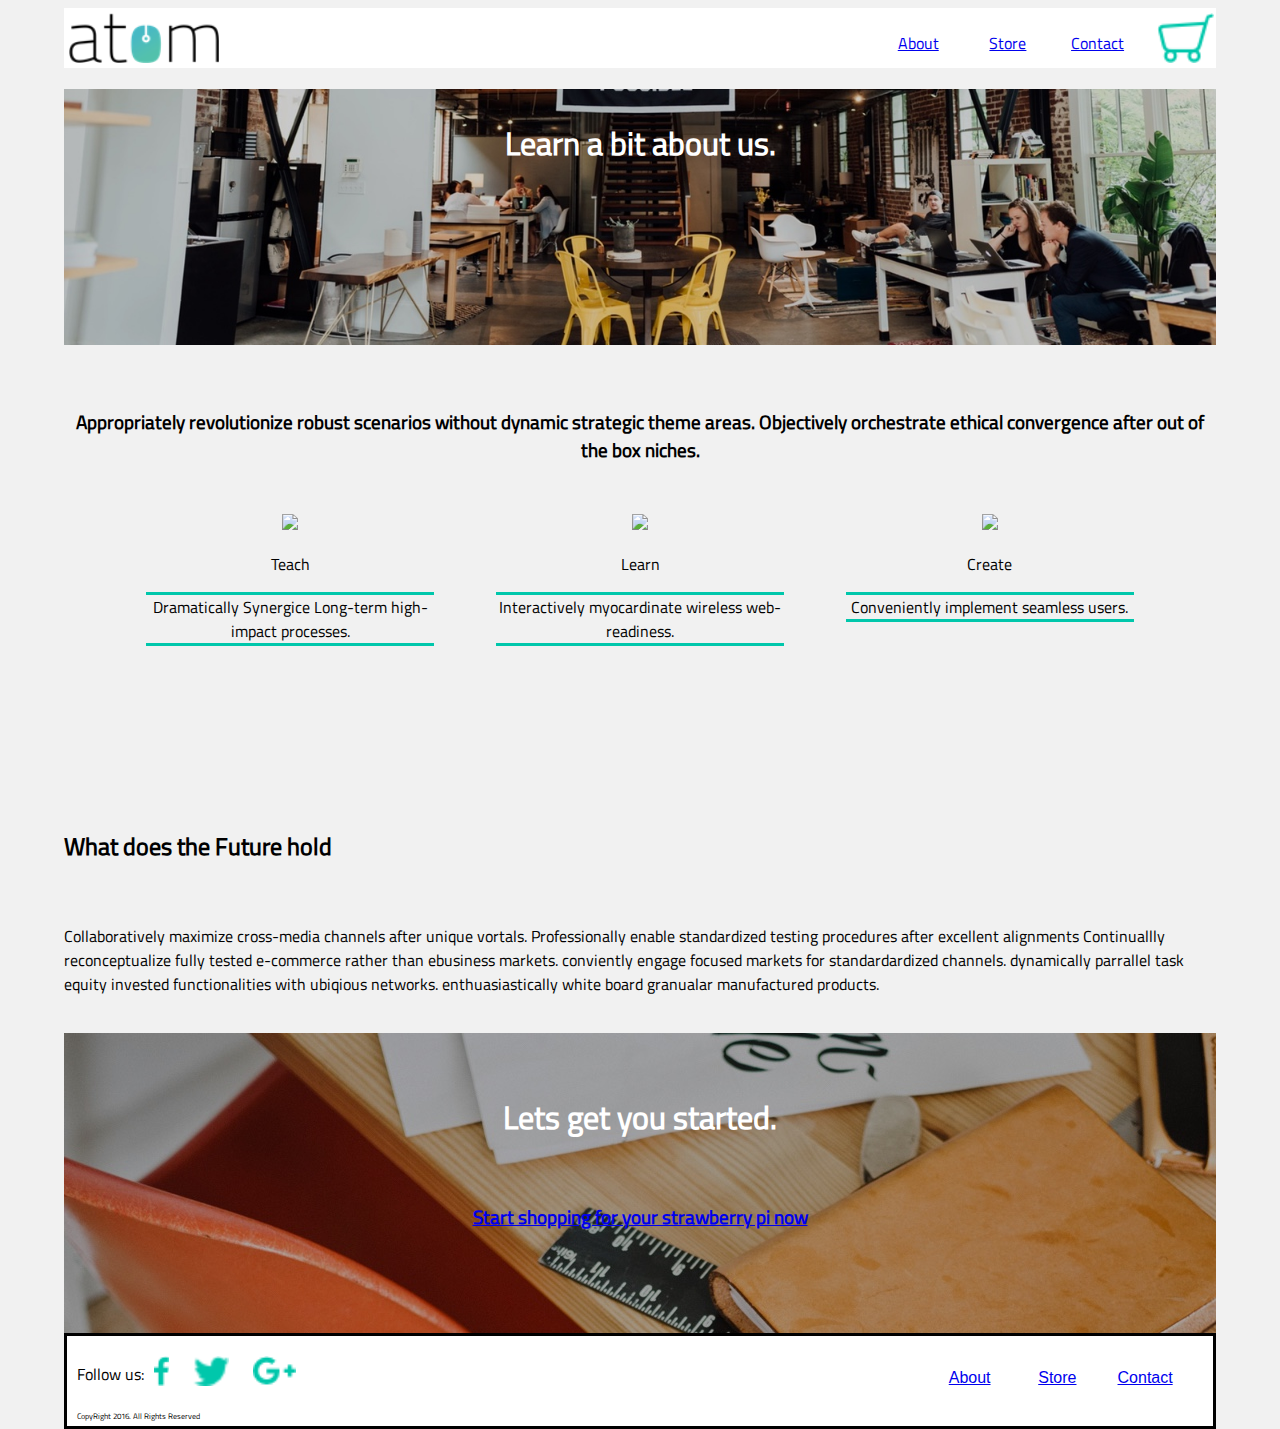
==== about.html @ 4be04e2e "init" ====
<!DOCTYPE html>
<meta charset="UTF-8">
<!--Created for Assignment 3 Chad A. Woitas -->
<html>
<head>
<title>Strawberry Pi</title>
  <link rel=stylesheet type="text/css" href="./styles/styles-main.css">
  <link rel=stylesheet type="text/css" href="./styles/styles-about.css">
  <script src="./scripts/script-main.js"> </script>
</head>

<body onload="setup()">
<div class="pageWrap">
 <div class="menubar">
	<a href="./index.html"><img id="logo" src="./images/atom-logo.png"></a>
	<div class="menuright">
	  <ul>
		<li id="menuopt"><a href='./about.html'>About</a></li>
		<li id="menuopt"><a href='./store.html'>Store</a></li>
		<li id="menuopt"><a href='./contact.html'>Contact</a></li>
	  </ul>
	  <img id="cart" src="./images/Icons/icon_cart.png">
	</div>
 </div>
 
<!-- BEGIN Banner -->
 <div class="banner">
	<h1> Learn a bit about us. </h1>
 </div>
 	
 <!-- TODO: convert to html   --->
 <div class="gallery" id="about">
	<h3 id="tagline" >Appropriately revolutionize robust scenarios without dynamic strategic theme areas. Objectively orchestrate ethical convergence after out of the box niches.</h3>
	<div id="teachlearncreate">
		<div class="infobox" id="teach">
			<img src="./images/icons/icon_teach.png">
			<p> Teach </p>
			<p id="tlc">
				Dramatically Synergice Long-term high-impact processes.
			</p>
		</div>
		<div class="infobox"  id="Learn">
			<img src="./images/icons/icon_learn.png">
			<p> Learn </p>
			<p id="tlc">
				Interactively myocardinate wireless web-readiness.
			</p>
		</div>
		<div class="infobox" id="create">
			<img src="./images/icons/icon_create.png">
			<p> Create </p>
			<p id="tlc">
				Conveniently implement seamless users.
			</p>
		</div>
	</div>
</div>
	<h2> What does the Future hold </h2>
	</br>
	<p>Collaboratively maximize cross-media channels after unique vortals. Professionally enable standardized testing procedures after excellent alignments 
	Continuallly reconceptualize fully tested e-commerce rather than ebusiness markets. conviently engage focused markets for standardardized channels.
	dynamically parrallel task equity invested functionalities with ubiqious networks. enthuasiastically white board granualar manufactured products.</P>
 
 
 
 <div class="clearboth"></div> 
 
 
 <div class="bottombanner">
	<h1> Lets get you started.</h1>
	<h3><a href="shop.html"> Start shopping for your strawberry pi now </a></h3>
 </div>
 
 <!-- BEGIN FOOTER HERE --->
 <div class="footer">
	<p id="follow"> Follow us: </p>
	<a href="#sociallink"><img id="facebook" class="socButton" src="./images/Icons/icon_facebook.png"></a>
	<a href="#sociallink"><img id="twitter" class="socButton" src="./images/Icons/icon_twitter.png"></a>
	<a href="#sociallink"><img id="googlep" class="socButton" src="./images/Icons/icon_google.png"></a>
	<div class="footerright">
	  <ul>
		<li id="menuopt"><a href='./about.html'>About</a></li>
		<li id="menuopt"><a href='./store.html'>Store</a></li>
		<li id="menuopt"><a href='./contact.html'>Contact</a></li>
	  </ul>
	  </div>
	</br>
	<p id="copyright">CopyRight 2016. All Rights Reserved</p>
 </div>
 </div> <!--Pagewrap-->
</body>
</html>
---- styles/styles-main.css ----
/*Chad Woitas original*/
@font-face {
    font-family: Titillium;
    src: url("../fonts/TitilliumWeb-Regular.ttf");
}

body{
	background: #F1F1F1;
	font-family:Titillium; 
}
.pageWrap{
	width: 90%;
	position: absolute;
	left: 5%;
	background: #F1F1F1;
}

/*universal styles*/

button{
	background-color: #00C7AB;
	height: 30px;
	color:white;
	border-radius:5px;
	border: none;
	padding-left: 10px;
	padding-right: 10px;
}


/* BEGIN MENU STYLE */
.menubar{
 height: 55px;
 position: relative;
 background: white;
 padding-top:5px;
}

.menubar #logo{
	float: left;
	padding-left: 5px;
	height: 50px;
} 

.menuright{
	float:right;
	display:inline-flex;
	height:50px;
    width: 30%;
}

.menubar ul{
	height: 40px;
	padding: 5px;
	float: right; 
	width: 80%;
	margin: 0;
}

#menuopt{
	display: inline-table;
	margin-top: 5px;
	width: 25%;
	padding: 3%;
	text-align: center;
}


#menuopt:hover{
	background: lightgrey;
}
.menubar #cart{
	height: 50px;
	float: right;
	display: inline;
}

.clearboth{
	clear: both;
}

/** END MENU STYLE   */



.banner {
	height: 300px;
	width: 100%;
	background-repeat: no-repeat;
	background-size: 100%;
}

.bottombanner {
	height:300px;
	text-align: center;
}

.bottombanner h1{
	position: relative;
	top: 60px;
  width: 100%;
  text-align: center;
	color: white;
}

.bottombanner h3{
	position: relative;
	top: 100px;
    width: 100%;
	color: white;
}


.footer{
 position: relative;
 height: 70px;
 padding: 10px;
 background: white;
	border: solid;
}


.footer #follow{
	float: left;
	text-align: left;
}
.footer .socButton{
	height: 30px;
	padding: 10px;
	text-align: left;
	
}

.footerright{
	float:right;
	height:50px;
   width: 30%;
}

.footerright ul{
	height: 40px;
	padding: 5px;
	float: right; 
	width: 80%;
	margin: 0;
}

.footerright ul li a{
	font-family: "Comic Sans", sans-serif;
}

.footer #copyright{
	height: 10px;
	font-size: 0.5em;
	float: left;
}
---- styles/styles-about.css ----
/*Chad Woitas original*/
/* Style Sheet for about.html*/

.banner{
	background-image: url("../images/Banners/header-banner-about.jpg");
}

.banner h1{
	position: relative;
	top: 10%;
	left: 0;
	width: 100%;
	text-align: center;
	color: white;
}


.gallery{
	height: 400px;
	width: 100%;
	text-align: center;
}

.gallery #teachlearncreate{
	height: 300px;
}
.gallery .infobox{
	display: inline-table;
	height: 300px;
	width: 25%;
	padding: 2.5%;

}

.gallery .infobox img{
	position: relative;
}
.gallery #tlc{
	border-top: solid;
	border-bottom: solid;
	border-color: #00C7AB;
}

.bottombanner{
	background-image: url("../images/Banners/footer-banner-about.jpg");
}
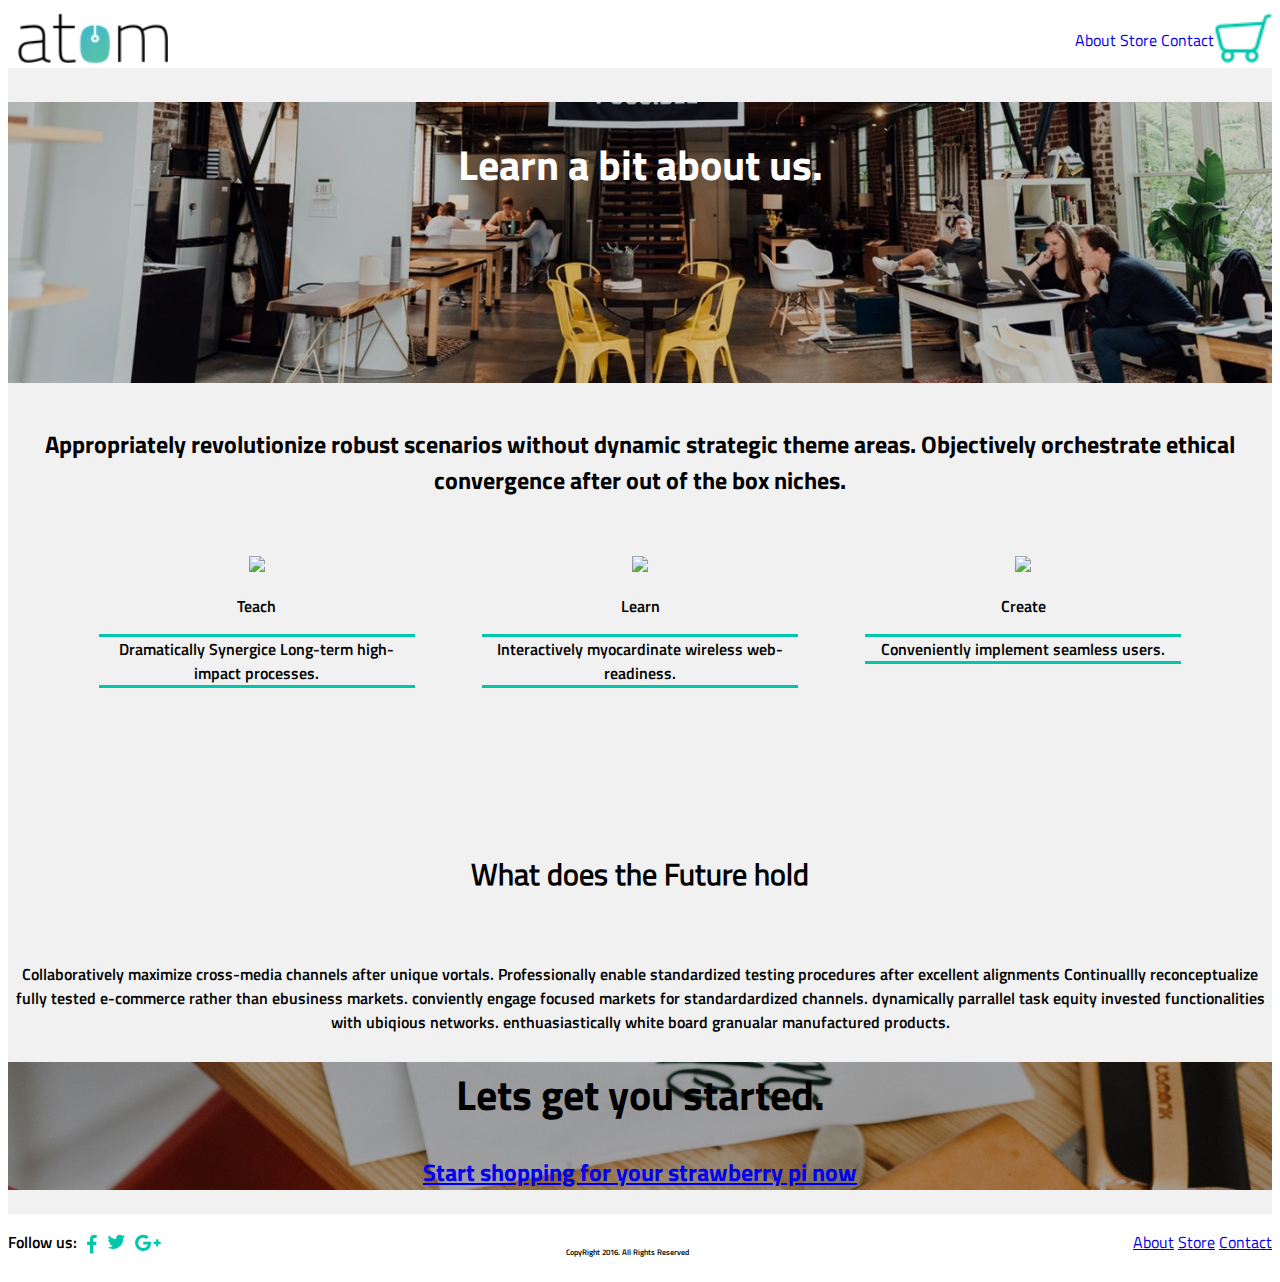
==== commit 8ac7d2b1: "media 700 complet" ====
--- a/about.html
+++ b/about.html
@@ -15,11 +15,11 @@
 	<a href="./index.html"><img id="logo" src="./images/atom-logo.png"></a>
 	<div class="menuright">
 	  <ul>
-		<li id="menuopt"><a href='./about.html'>About</a></li>
-		<li id="menuopt"><a href='./store.html'>Store</a></li>
-		<li id="menuopt"><a href='./contact.html'>Contact</a></li>
+		<a href='./about.html'><li id="menuopt">About</li></a>
+		<a href='./store.html'><li id="menuopt">Store</li></a>
+		<a href='./contact.html'><li id="menuopt">Contact</li></a>
 	  </ul>
-	  <img id="cart" src="./images/Icons/icon_cart.png">
+	  <a href="./checkout.html"><img id="cart" src="./images/Icons/icon_cart.png"></a>
 	</div>
  </div>
  
@@ -79,9 +79,9 @@
 	<a href="#sociallink"><img id="googlep" class="socButton" src="./images/Icons/icon_google.png"></a>
 	<div class="footerright">
 	  <ul>
-		<li id="menuopt"><a href='./about.html'>About</a></li>
-		<li id="menuopt"><a href='./store.html'>Store</a></li>
-		<li id="menuopt"><a href='./contact.html'>Contact</a></li>
+		<a href='./about.html'><li id="menuopt">About</li></a>
+		<a href='./store.html'><li id="menuopt">Store</li></a>
+		<a href='./contact.html'><li id="menuopt">Contact</li></a>
 	  </ul>
 	  </div>
 	</br>
--- a/styles/styles-main.css
+++ b/styles/styles-main.css
@@ -1,156 +1,328 @@
-/*Chad Woitas original*/
+/*Chad Woitas original for term Proj*/
+/*laptop screen width: 1562px */
+
+
+/*universal style sheet for all pages*/
 @font-face {
     font-family: Titillium;
     src: url("../fonts/TitilliumWeb-Regular.ttf");
 }
+@font-face {
+    font-family: TitilliumBold;
+    src: url("../fonts/TitilliumWeb-Bold.ttf");
+}
+
+@font-face {
+    font-family: TitilliumSBold;
+    src: url("../fonts/TitilliumWeb-SemiBold.ttf");
+}
 
 body{
-	background: #F1F1F1;
-	font-family:Titillium; 
-}
-.pageWrap{
-	width: 90%;
-	position: absolute;
-	left: 5%;
-	background: #F1F1F1;
-}
-
-/*universal styles*/
-
-button{
-	background-color: #00C7AB;
-	height: 30px;
-	color:white;
-	border-radius:5px;
-	border: none;
-	padding-left: 10px;
-	padding-right: 10px;
-}
-
-
-/* BEGIN MENU STYLE */
-.menubar{
- height: 55px;
- position: relative;
- background: white;
- padding-top:5px;
-}
-
-.menubar #logo{
-	float: left;
-	padding-left: 5px;
-	height: 50px;
-} 
-
-.menuright{
-	float:right;
-	display:inline-flex;
-	height:50px;
-    width: 30%;
-}
-
-.menubar ul{
-	height: 40px;
-	padding: 5px;
-	float: right; 
-	width: 80%;
-	margin: 0;
-}
-
-#menuopt{
-	display: inline-table;
-	margin-top: 5px;
-	width: 25%;
-	padding: 3%;
-	text-align: center;
-}
-
-
-#menuopt:hover{
+background: white;
+font-family: Titillium;
+text-align: center;
+}
+
+
+H1{
+	font-family: TitilliumBold;
+	font-size: 42px;
+}
+H2{
+	font-family: Titillium;
+	font-size: 30px;
+}
+H3{
+	font-family: TitilliumBold;
+	font-size: 24px;
+}
+p{
+	font-family: TitilliumSBold;
+	font-size: 16px;
+}
+
+
+
+/*stealing sizing from code given but making code myself*/
+
+@media (min-width: 1440px){
+	
+	
+	.pageWrap{
+		width: 1440px;
+		margin: auto;
+		background: #F1F1F1;
+	}
+	
+	.menubar{
+		display: inline-block;
+		height: 60px;
+		width: 1440px;
+		margin:0;
+		padding:0;
+		background: white;
+	}
+	
+	.menubar #logo {
+		float: left;
+		padding: 5px 10px ;
+		height: 50px;
+	}
+	
+	.menuright{
+		float:right;
+		height:60px;
+		width: 360px;
+	}
+	
+	.menubar ul{
+		float: left;
+		height: 30px;
+		width: 302px;
+		margin: 0;
+		padding-top:20px;
+		padding-bottom:10px;
+		padding-right: 0;
+		padding-left: 0;
+	}
+	
+	.menubar ul li{
+		display: inline-table;
+		width: 98px;
+		height: 20px;
+	}
+	
+	.menubar #cart{
+		height: 50px;
+		width: 58px;/*0.5 px stretch*/
+		padding: 5px 0;
+		float: right;
+		display: inline;
+	}
+	
+	#menuopt:hover{
 	background: lightgrey;
-}
-.menubar #cart{
-	height: 50px;
-	float: right;
-	display: inline;
-}
-
-.clearboth{
-	clear: both;
-}
-
-/** END MENU STYLE   */
-
-
-
-.banner {
-	height: 300px;
-	width: 100%;
-	background-repeat: no-repeat;
-	background-size: 100%;
-}
-
-.bottombanner {
-	height:300px;
-	text-align: center;
-}
-
-.bottombanner h1{
-	position: relative;
-	top: 60px;
-  width: 100%;
-  text-align: center;
-	color: white;
-}
-
-.bottombanner h3{
-	position: relative;
-	top: 100px;
-    width: 100%;
-	color: white;
-}
-
-
-.footer{
- position: relative;
- height: 70px;
- padding: 10px;
- background: white;
-	border: solid;
-}
-
-
+	}
+	
+	.banner {
+		height: 300px;
+		width: 1440px;
+		background-repeat: no-repeat;
+		background-size: 100%;
+	}
+
+	.footer{
+		height: 60px;
+		width: 1440px;
+		background: white;
+	}
+	
+	
+	.footer #follow{
+		float: left;
+	}
+	
+	.footer .socButton{
+		float: left;
+		padding-top: 20px;
+		padding-left: 10px;
+		
+	}
+	.footerright{
+		float: right;
+		display: inline;
+	}
+	
+	.footerright ul li{
+		display: inline;
+		padding: 
+	}
+	
+	.footer #copyright{
+		font-size: 8px;
+	}
+}/*end Media query 1440px*/
+
+@media (min-width: 700px) and (max-width: 1440px){
+	.pageWrap{
+		width: 100%;
+		margin: auto;
+		background: #F1F1F1;
+	}
+	
+	.menubar{
+		display: inline-block;
+		height: 60px;
+		width: 100%;
+		margin:0;
+		padding:0;
+		background: white;
+	}
+	
+	.menubar #logo {
+		float: left;
+		padding: 5px 10px ;
+		height: 50px;
+	}
+	
+	.menuright{
+		float:right;
+		height:60px;
+	
+	}
+	
+	.menubar ul{
+		float: left;
+		height: 30px;
+		margin: 0;
+		padding-top:20px;
+		padding-bottom:10px;
+		padding-right: 0;
+		padding-left: 0;
+	}
+	
+	.menubar ul li{
+		display: inline-table;
+		height: 20px;
+	}
+	
+	.menubar #cart{
+		height: 50px;
+		padding: 5px 0;
+		float: right;
+		display: inline;
+	}
+	
+	#menuopt:hover{
+	background: lightgrey;
+	}
+	
+	.banner {
+		height: 300px;
+		background-repeat: no-repeat;
+		background-size: 100%;
+	}	
+	
+	.footer{
+		height: 60px;
+		width: 100%;
+		background: white;
+		
+	}
+	
 .footer #follow{
-	float: left;
-	text-align: left;
-}
-.footer .socButton{
-	height: 30px;
-	padding: 10px;
-	text-align: left;
-	
-}
-
-.footerright{
-	float:right;
-	height:50px;
-   width: 30%;
-}
-
-.footerright ul{
-	height: 40px;
-	padding: 5px;
-	float: right; 
-	width: 80%;
-	margin: 0;
-}
-
-.footerright ul li a{
-	font-family: "Comic Sans", sans-serif;
-}
-
-.footer #copyright{
-	height: 10px;
-	font-size: 0.5em;
-	float: left;
-}+		float: left;
+	}
+	
+	.footer .socButton{
+		float: left;
+		padding-top: 20px;
+		padding-left: 10px;
+		
+	}
+	.footerright{
+		float: right;
+		display: inline;
+	}
+	
+	.footerright ul li{
+		display: inline;
+		padding: 
+	}
+	
+	.footer #copyright{
+		font-size: 8px;
+	}
+}/*end media 700-1440px*/
+
+@media (max-width: 700px){
+		.pageWrap{
+		width: 100%;
+		margin: auto;
+		background: #F1F1F1;
+	}
+	
+	.menubar{
+		display: inline-block;
+		height: 60px;
+		width: 100%;
+		margin:0;
+		padding:0;
+		background: white;
+	}
+	
+	.menubar #logo {
+		float: left;
+		padding: 5px 10px ;
+		height: 50px;
+	}
+	
+	.menuright{
+		float:right;
+		height:60px;
+	
+	}
+	
+	.menubar ul{
+		float: left;
+		height: 30px;
+		margin: 0;
+		padding-top:20px;
+		padding-bottom:10px;
+		padding-right: 0;
+		padding-left: 0;
+	}
+	
+	.menubar ul li{
+		display: inline-table;
+		height: 20px;
+	}
+	
+	.menubar #cart{
+		height: 50px;
+		padding: 5px 0;
+		float: right;
+		display: inline;
+	}
+	
+	#menuopt:hover{
+	background: lightgrey;
+	}
+	
+	.banner {
+		height: 300px;
+		background-repeat: no-repeat;
+		background-size: 100%;
+	}	
+	
+	.footer{
+		height: 60px;
+		width: 100%;
+		background: white;
+		
+	}
+	
+	.footer #follow{
+		float: left;
+	}
+	
+	.footer .socButton{
+		float: left;
+		padding-top: 20px;
+		padding-left: 10px;
+		
+	}
+	.footerright{
+		float: right;
+		display: inline;
+	}
+	
+	.footerright ul li{
+		display: inline;
+		padding: 
+	}
+	
+	.footer #copyright{
+		font-size: 8px;
+	}
+}/*end media 700*/
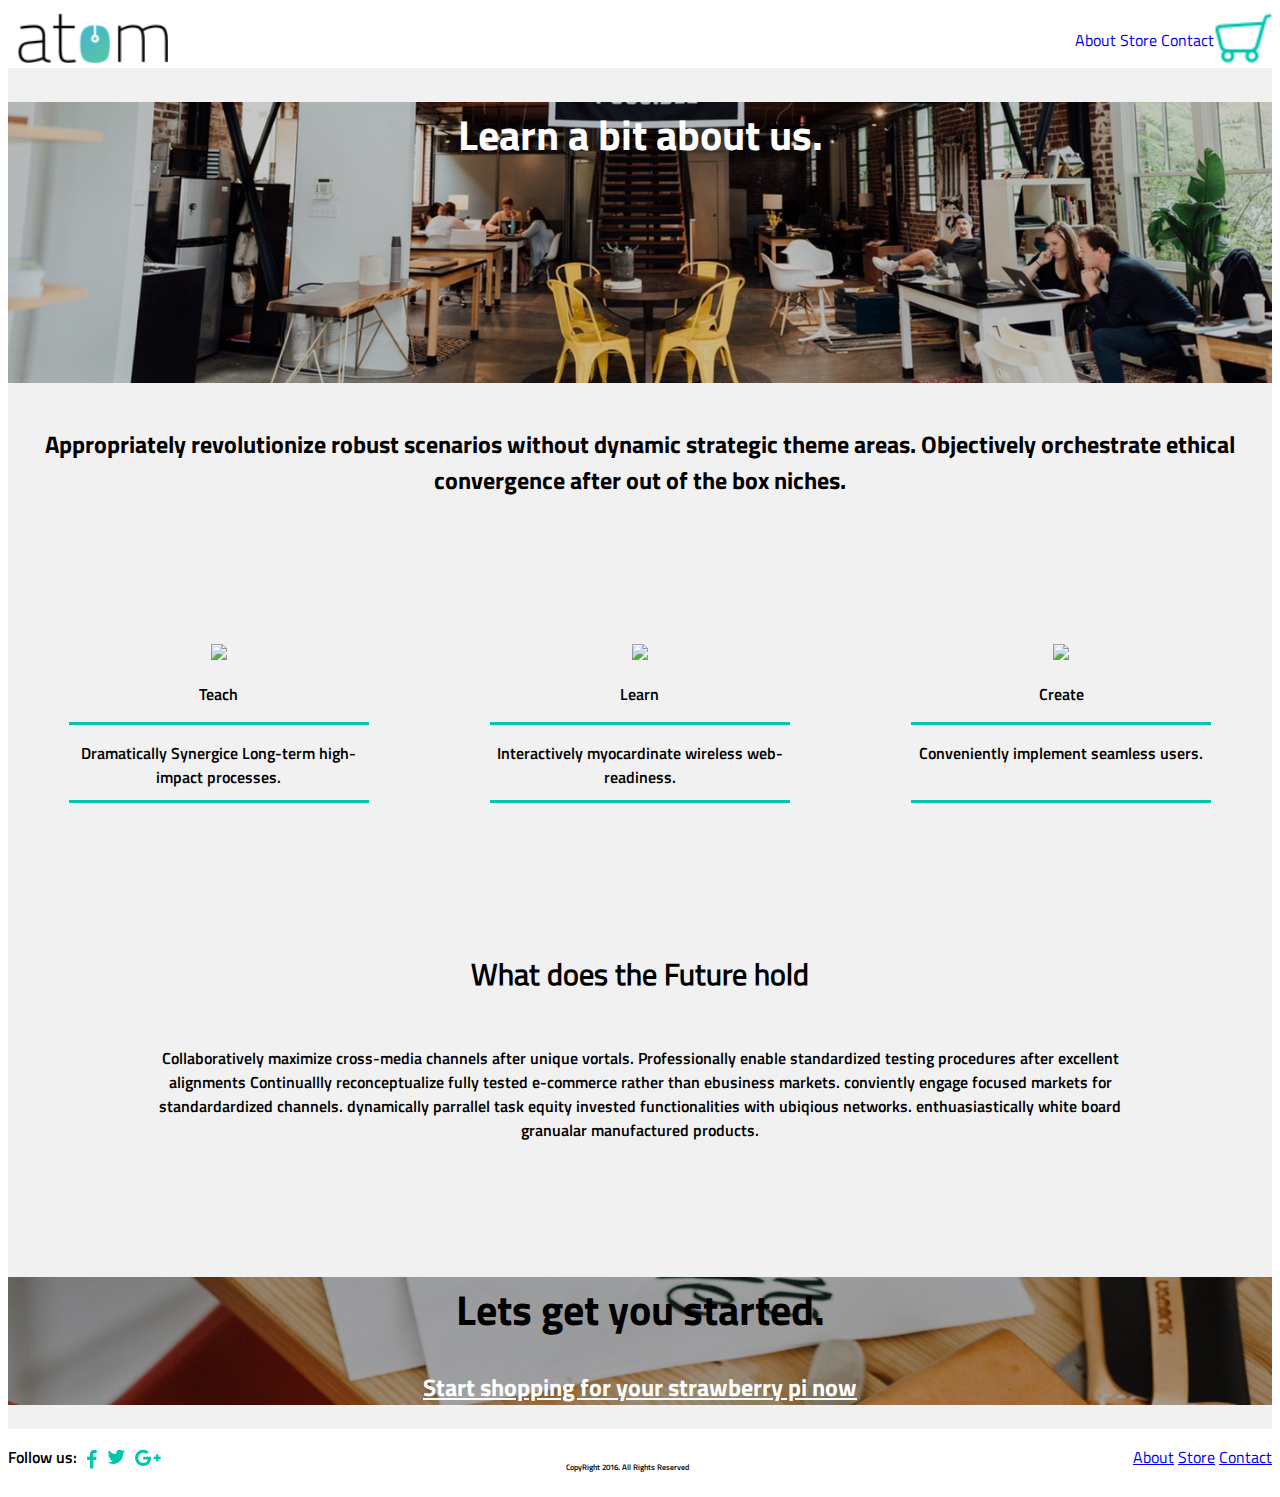
==== commit 46e265c0: "CSS Complete" ====
--- a/about.html
+++ b/about.html
@@ -21,6 +21,16 @@
 	  </ul>
 	  <a href="./checkout.html"><img id="cart" src="./images/Icons/icon_cart.png"></a>
 	</div>
+	
+	 <div class="dropdown">
+  <button class="dropbtn"><img height=30px src="./images/Icons/icon_menu.png"> </button>
+  <div class="dropdown-content">
+		<a href='./about.html'>   <li>About</li>  </a>
+		<a href='./store.html'>   <li>Store</li>  </a>
+		<a href='./contact.html'> <li>Contact</li></a>
+		<a href="./checkout.html"><li>Cart</li>   </a>
+  </div>
+ </div>
  </div>
  
 <!-- BEGIN Banner -->
@@ -31,35 +41,42 @@
  <!-- TODO: convert to html   --->
  <div class="gallery" id="about">
 	<h3 id="tagline" >Appropriately revolutionize robust scenarios without dynamic strategic theme areas. Objectively orchestrate ethical convergence after out of the box niches.</h3>
-	<div id="teachlearncreate">
+	<div class="holding">
 		<div class="infobox" id="teach">
 			<img src="./images/icons/icon_teach.png">
 			<p> Teach </p>
+			<div class="tlcPbox">
 			<p id="tlc">
 				Dramatically Synergice Long-term high-impact processes.
 			</p>
+			</div>
 		</div>
 		<div class="infobox"  id="Learn">
 			<img src="./images/icons/icon_learn.png">
 			<p> Learn </p>
+			<div class="tlcPbox">
 			<p id="tlc">
 				Interactively myocardinate wireless web-readiness.
 			</p>
+			</div>
 		</div>
 		<div class="infobox" id="create">
 			<img src="./images/icons/icon_create.png">
 			<p> Create </p>
+			<div class="tlcPbox">
 			<p id="tlc">
 				Conveniently implement seamless users.
 			</p>
+			</div>
 		</div>
 	</div>
 </div>
 	<h2> What does the Future hold </h2>
 	</br>
-	<p>Collaboratively maximize cross-media channels after unique vortals. Professionally enable standardized testing procedures after excellent alignments 
+	<p id="future">Collaboratively maximize cross-media channels after unique vortals. Professionally enable standardized testing procedures after excellent alignments 
 	Continuallly reconceptualize fully tested e-commerce rather than ebusiness markets. conviently engage focused markets for standardardized channels.
-	dynamically parrallel task equity invested functionalities with ubiqious networks. enthuasiastically white board granualar manufactured products.</P>
+	dynamically parrallel task equity invested functionalities with ubiqious networks. enthuasiastically white board granualar manufactured products.
+	</p>
  
  
  
--- a/styles/styles-main.css
+++ b/styles/styles-main.css
@@ -1,5 +1,7 @@
 /*Chad Woitas original for term Proj*/
 /*laptop screen width: 1562px */
+/*ultrawide width: 1887px;*/
+/*dell: 1263px*/
 
 
 /*universal style sheet for all pages*/
@@ -41,10 +43,19 @@
 	font-size: 16px;
 }
 
-
-
-/*stealing sizing from code given but making code myself*/
-
+button{
+	background-color: #00C7AB;
+	height: 30px;
+	color:white;
+	border-radius:5px;
+	border: none;
+	padding-left: 10px;
+	padding-right: 10px;
+}
+
+h3 a{
+	color: white;
+}
 @media (min-width: 1440px){
 	
 	
@@ -67,6 +78,14 @@
 		float: left;
 		padding: 5px 10px ;
 		height: 50px;
+	}
+	
+	.dropbtn{
+		display:none;
+	}
+	
+	.dropdown-content{
+		display:none;
 	}
 	
 	.menuright{
@@ -110,7 +129,12 @@
 		background-repeat: no-repeat;
 		background-size: 100%;
 	}
-
+	
+	.bottombanner{
+		height:300px;
+		color: white;
+		width: 1440px;
+	}
 	.footer{
 		height: 60px;
 		width: 1440px;
@@ -135,7 +159,7 @@
 	
 	.footerright ul li{
 		display: inline;
-		padding: 
+
 	}
 	
 	.footer #copyright{
@@ -165,6 +189,13 @@
 		height: 50px;
 	}
 	
+	.dropbtn{
+		display:none;
+	}
+	
+	.dropdown-content{
+		display:none;
+	}
 	.menuright{
 		float:right;
 		height:60px;
@@ -227,7 +258,6 @@
 	
 	.footerright ul li{
 		display: inline;
-		padding: 
 	}
 	
 	.footer #copyright{
@@ -258,36 +288,17 @@
 	}
 	
 	.menuright{
-		float:right;
-		height:60px;
-	
-	}
-	
-	.menubar ul{
-		float: left;
-		height: 30px;
-		margin: 0;
-		padding-top:20px;
-		padding-bottom:10px;
-		padding-right: 0;
-		padding-left: 0;
-	}
-	
-	.menubar ul li{
-		display: inline-table;
-		height: 20px;
-	}
-	
-	.menubar #cart{
-		height: 50px;
-		padding: 5px 0;
-		float: right;
-		display: inline;
-	}
-	
-	#menuopt:hover{
-	background: lightgrey;
-	}
+		display: none;
+	}
+	
+	.menuright ul li{
+		display: none;
+	}
+	
+	.menuright cart{
+		display: none;
+	}
+
 	
 	.banner {
 		height: 300px;
@@ -312,17 +323,69 @@
 		padding-left: 10px;
 		
 	}
-	.footerright{
-		float: right;
-		display: inline;
-	}
-	
-	.footerright ul li{
-		display: inline;
-		padding: 
-	}
+	.footerright {
+		display: none;
+	}
+	
 	
 	.footer #copyright{
 		font-size: 8px;
 	}
 }/*end media 700*/
+
+
+/*hamburger style, separate as not entirely my own*/
+/*Code used from w3schools for the button to work,
+modified for sake of assignment*/
+@media (max-width: 700px){
+	
+/* Style The Dropdown Button */
+.dropdown .dropbtn{
+    color: white;
+	background-color: #f1f1f1;
+    font-size: 16px;
+    border: none;
+	border-radius: 5px;
+    cursor: pointer;
+}
+
+/* The container <div> - needed to position the dropdown content */
+.dropdown {
+    position: relative;
+	float: right;
+    display: inline-block;
+}
+
+/* Dropdown Content (Hidden by Default) */
+.dropdown-content {
+    display: none;
+    position: absolute;
+	left: -110px;
+    background-color: #f1f1f1;
+    min-width: 160px;
+    box-shadow: 0px 8px 16px 0px rgba(0,0,0,0.2);
+}
+
+/* Links inside the dropdown */
+.dropdown-content a {
+    color: black;
+    padding: 12px 16px;
+    text-decoration: none;
+    display: block;
+}
+
+/* Change color of dropdown links on hover */
+.dropdown-content a:hover {background-color: #f1f1f1}
+
+/* Show the dropdown menu on hover */
+.dropdown:hover .dropdown-content {
+    display: block;
+}
+
+/* Change the background color of the dropdown button when the dropdown content is shown */
+.dropdown:hover .dropbtn {
+   background-color: #b6c0c9;
+	 border: none;
+	 border-radius: 5px;
+}
+}/*end media 700 drop button*/--- a/styles/styles-about.css
+++ b/styles/styles-about.css
@@ -1,47 +1,104 @@
-/*Chad Woitas original*/
-/* Style Sheet for about.html*/
+/*Term Project about Page Style Sheet*/
+/*Starting new for combing all projects*/
+/*Chad A. Woitas CMPT 281*/
 
 .banner{
 	background-image: url("../images/Banners/header-banner-about.jpg");
-}
-
-.banner h1{
-	position: relative;
-	top: 10%;
-	left: 0;
-	width: 100%;
-	text-align: center;
-	color: white;
-}
-
-
-.gallery{
-	height: 400px;
-	width: 100%;
-	text-align: center;
-}
-
-.gallery #teachlearncreate{
-	height: 300px;
-}
-.gallery .infobox{
-	display: inline-table;
-	height: 300px;
-	width: 25%;
-	padding: 2.5%;
-
-}
-
-.gallery .infobox img{
-	position: relative;
-}
-.gallery #tlc{
-	border-top: solid;
-	border-bottom: solid;
-	border-color: #00C7AB;
+		color: white;
 }
 
 .bottombanner{
 	background-image: url("../images/Banners/footer-banner-about.jpg");
 }
 
+.gallery .tlcPbox{
+	border-top: solid;
+	border-bottom: solid;
+	border-color: #00C7AB;
+}
+@media (min-width: 1440px){
+
+	.gallery{
+		width: 1440px;
+		height: 500px;
+	}
+
+	.gallery .holding{
+    display: inline-flex;
+		width: 1440px;
+		height: 400px;
+	}
+	
+	.gallery .infobox{
+		display: inline-block;
+		width: 300px;
+		margin: auto;
+	}
+	
+	.gallery .tlcPbox{
+		height: 75px;
+	}
+	
+	#future{
+		margin: 0px 135px 135px 135px;
+	}
+}/*end media 1440px*/
+
+@media (min-width: 900px) and (max-width: 1440px){
+	
+	.gallery{
+		width: 100%;
+		height: 500px;
+	}
+
+	.gallery .holding{
+		display: inline-flex;
+		width: 100%;
+		height: 400px;
+	}
+	
+	.gallery .infobox{
+		display: inline-block;
+		width: 300px;
+		margin: auto;
+	}
+	
+	.gallery .tlcPbox{
+		height: 75px;
+	}
+	
+	#future{
+		margin: 0px 135px 135px 135px;
+	}
+
+}
+
+@media (max-width: 900px){
+	.banner{
+		height:300px;
+		background-size: 900px;
+	}
+	
+	.gallery{
+		width: 100%;
+		height: 1350px;
+	}
+
+	.gallery .holding{
+		width: 100%;
+		height: 1350px;
+	}
+	
+	.gallery .infobox{
+		display: inline-block;
+		width: 300px;
+		margin: auto;
+		margin-bottom: 50px;
+	}
+	
+	.gallery .tlcPbox{
+		height: 75px;
+	}
+	
+	
+}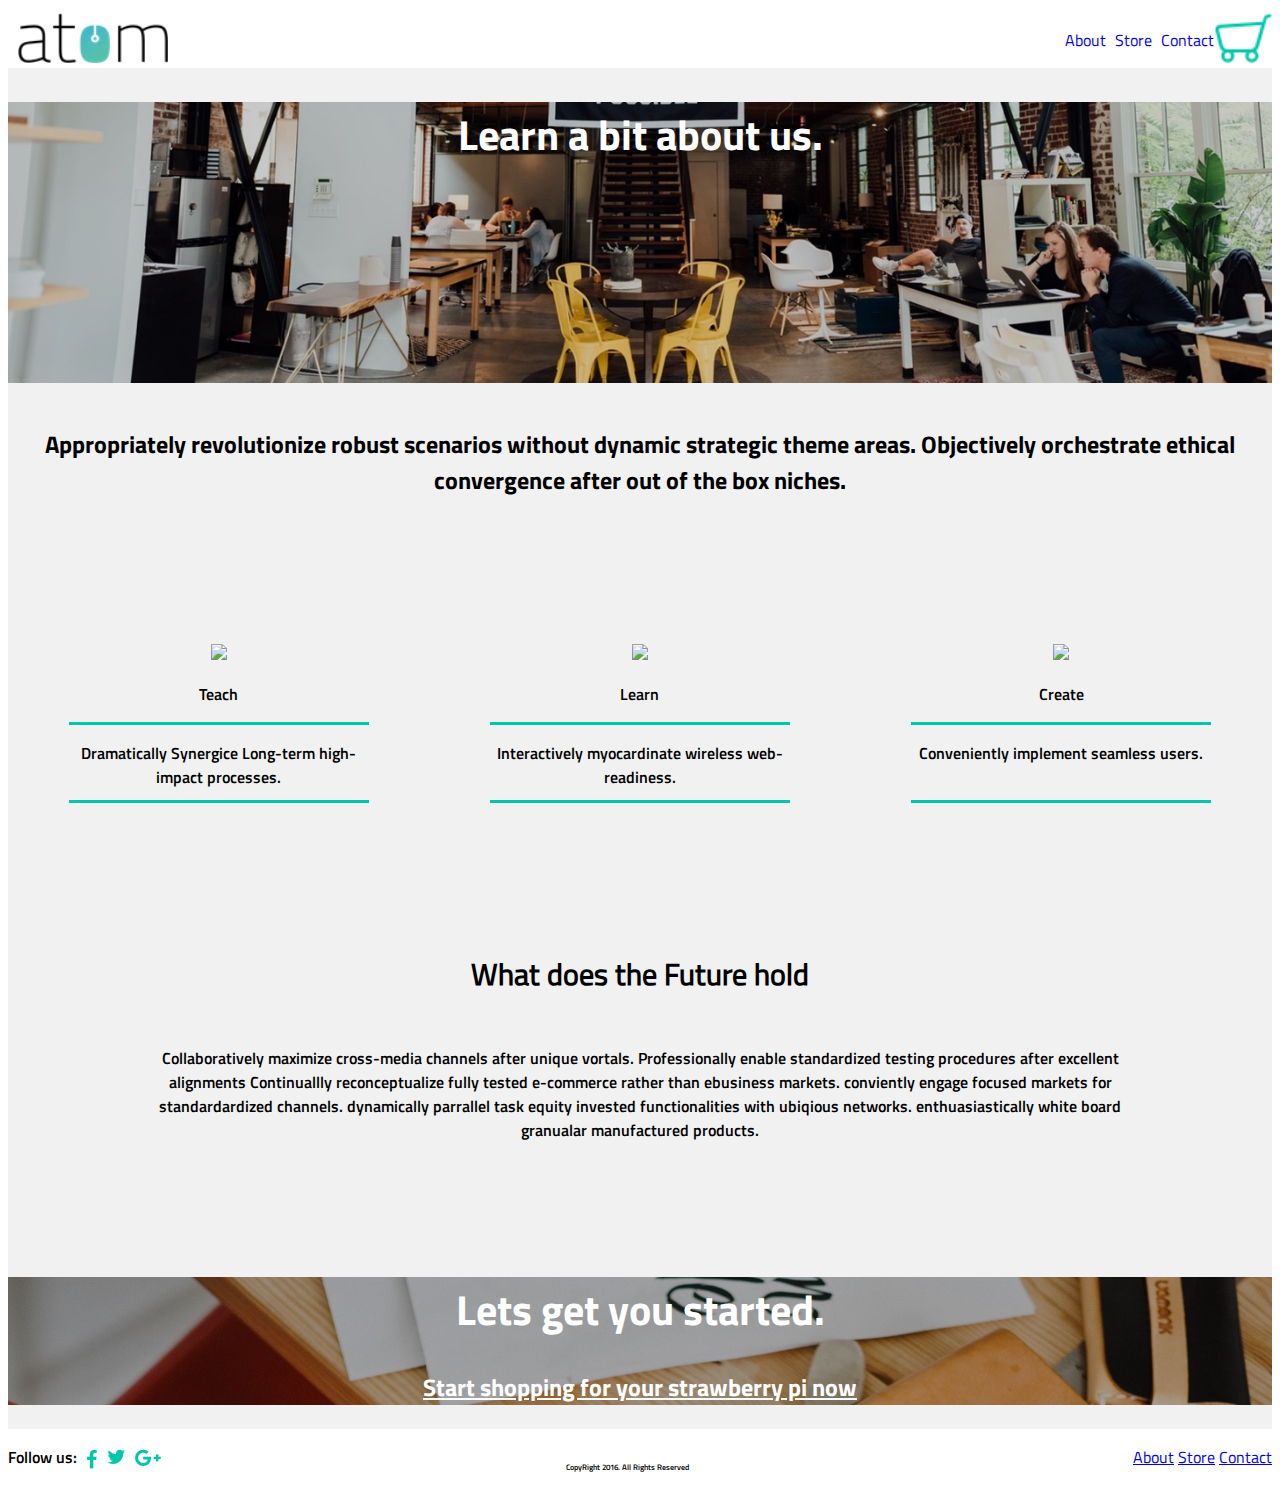
==== commit fe8cb8cd: "removing unneeded comment" ====
--- a/about.html
+++ b/about.html
@@ -38,7 +38,6 @@
 	<h1> Learn a bit about us. </h1>
  </div>
  	
- <!-- TODO: convert to html   --->
  <div class="gallery" id="about">
 	<h3 id="tagline" >Appropriately revolutionize robust scenarios without dynamic strategic theme areas. Objectively orchestrate ethical convergence after out of the box niches.</h3>
 	<div class="holding">
--- a/styles/styles-main.css
+++ b/styles/styles-main.css
@@ -56,6 +56,15 @@
 h3 a{
 	color: white;
 }
+
+.bottombanner H1{
+	color: white;
+}
+.bottombanner h3{
+	color: white;
+}
+
+
 @media (min-width: 1440px){
 	
 	
@@ -215,6 +224,7 @@
 	.menubar ul li{
 		display: inline-table;
 		height: 20px;
+	  padding-left: 5px;
 	}
 	
 	.menubar #cart{
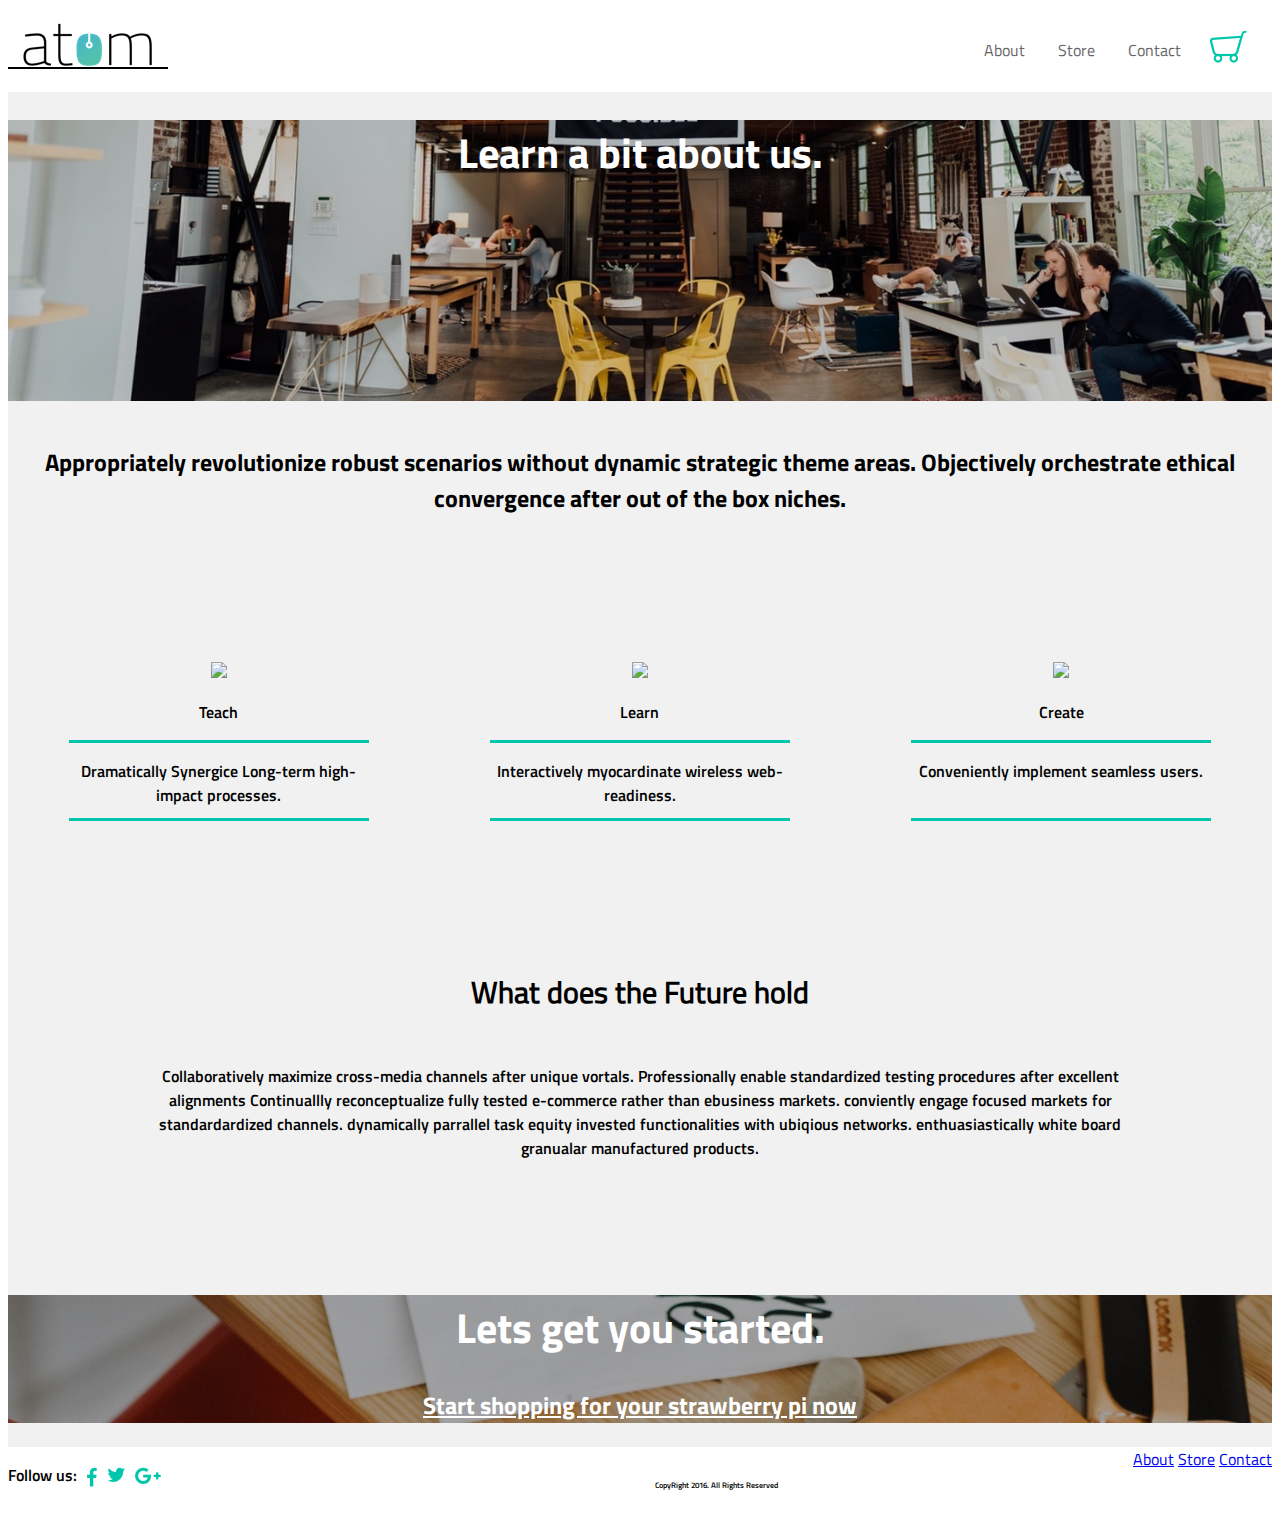
==== commit 676e7967: "Saves and cleanups" ====
--- a/about.html
+++ b/about.html
@@ -9,29 +9,33 @@
   <script src="./scripts/script-main.js"> </script>
 </head>
 
-<body onload="setup()">
-<div class="pageWrap">
- <div class="menubar">
-	<a href="./index.html"><img id="logo" src="./images/atom-logo.png"></a>
-	<div class="menuright">
-	  <ul>
-		<a href='./about.html'><li id="menuopt">About</li></a>
-		<a href='./store.html'><li id="menuopt">Store</li></a>
-		<a href='./contact.html'><li id="menuopt">Contact</li></a>
-	  </ul>
-	  <a href="./checkout.html"><img id="cart" src="./images/Icons/icon_cart.png"></a>
-	</div>
-	
-	 <div class="dropdown">
+<body onload="init()">
+<div id="pageWrap">
+<!-- not my code \/    \/   \/   \/   \/  \/  \/  \/ -->		
+		<nav>
+			<ul>
+  				<li id="icon"><a href="./index.html"><img src="./images/atom-logo.png" alt="logo"></a></li>
+  				<a href="checkout.html"><li id="cart"></li></a>
+  				<li class="menu-item"><a href="./contact.html">Contact</a></li>
+  				<li class="menu-item"><a href="./store.html">Store</a></li>
+  				<li class="menu-item"><a href="./about.html">About</a></li>
+  				<li id="underline"></li>
+			</ul>
+		
+<!--    ^^^^^^^^^^^^^ not my code ^^^^^^^^^^^^--->
+ 
+ <div class="dropdown">
+ <a href="checkout.html"><img id="dropcart" src="./images/Icons/icon_cart.png"></a>
   <button class="dropbtn"><img height=30px src="./images/Icons/icon_menu.png"> </button>
   <div class="dropdown-content">
+  <a href="./index.html"> <li> Home </li></a>
 		<a href='./about.html'>   <li>About</li>  </a>
 		<a href='./store.html'>   <li>Store</li>  </a>
 		<a href='./contact.html'> <li>Contact</li></a>
 		<a href="./checkout.html"><li>Cart</li>   </a>
   </div>
  </div>
- </div>
+</nav>
  
 <!-- BEGIN Banner -->
  <div class="banner">
--- a/styles/styles-main.css
+++ b/styles/styles-main.css
@@ -53,6 +53,10 @@
 	padding-right: 10px;
 }
 
+button:active{
+	background: #515d67;
+}
+
 h3 a{
 	color: white;
 }
@@ -64,29 +68,105 @@
 	color: white;
 }
 
-
+#underline {
+	width: 160px;
+	height: 2px;
+	position: relative;
+	top: -20px;
+	background-color: #000000;
+	transition: left 0.0s;
+	clear: left;
+	left: 0px;
+
+}
 @media (min-width: 1440px){
 	
 	
-	.pageWrap{
+	#pageWrap{
 		width: 1440px;
 		margin: auto;
 		background: #F1F1F1;
 	}
 	
-	.menubar{
-		display: inline-block;
-		height: 60px;
-		width: 1440px;
-		margin:0;
-		padding:0;
-		background: white;
-	}
-	
-	.menubar #logo {
-		float: left;
-		padding: 5px 10px ;
-		height: 50px;
+/*   \/   \/   \/   \/  \/  \/ \/ */
+ul {
+    list-style-type: none;
+    margin: 0;
+    padding: 0;
+    overflow: hidden;
+    
+}
+
+.clearboth {
+	clear: both;
+
+}
+
+.clearright {
+	float:left;
+
+}
+#icon {
+	float: left;
+	padding: 15px 15px;
+	
+	
+}
+
+#icon img {
+	width: 129px;
+	height: 43px;
+}
+
+#cart {
+	float: right;
+	height: 76px;
+	width: 58px;
+	padding-left:30px;
+	background-image: url("../images/Icons/icon_cart.png");
+	background-size: auto;
+	background-repeat: no-repeat;
+	background-position: center center;
+	background-color: rgba(255,0,0,0);
+	line-height:75px;
+	color: red;
+	font-weight: bold;
+}
+
+#underline {
+	width: 160px;
+	height: 2px;
+	position: relative;
+	top: -20px;
+	background-color: #000000;
+	transition: left 0.0s;
+	clear: left;
+	left: 0px;
+
+}
+
+nav {
+	background-color: #FFFFFF;
+}
+
+.menu-item {
+	width: 40px;
+	display: block;
+    float: right;
+    text-align: center;
+    padding: 30px 16px;
+    background-color: #FFFFFF;
+
+}
+
+.menu-item a {
+    color: #666;
+    text-decoration: none;
+}
+
+/* ^^^^^^^^^^^^^^^^^^^^^^^^^^^*/
+	#dropcart{
+		display: none;
 	}
 	
 	.dropbtn{
@@ -97,41 +177,7 @@
 		display:none;
 	}
 	
-	.menuright{
-		float:right;
-		height:60px;
-		width: 360px;
-	}
-	
-	.menubar ul{
-		float: left;
-		height: 30px;
-		width: 302px;
-		margin: 0;
-		padding-top:20px;
-		padding-bottom:10px;
-		padding-right: 0;
-		padding-left: 0;
-	}
-	
-	.menubar ul li{
-		display: inline-table;
-		width: 98px;
-		height: 20px;
-	}
-	
-	.menubar #cart{
-		height: 50px;
-		width: 58px;/*0.5 px stretch*/
-		padding: 5px 0;
-		float: right;
-		display: inline;
-	}
-	
-	#menuopt:hover{
-	background: lightgrey;
-	}
-	
+
 	.banner {
 		height: 300px;
 		width: 1440px;
@@ -177,27 +223,95 @@
 }/*end Media query 1440px*/
 
 @media (min-width: 700px) and (max-width: 1440px){
-	.pageWrap{
+	#pageWrap{
 		width: 100%;
 		margin: auto;
 		background: #F1F1F1;
 	}
 	
-	.menubar{
-		display: inline-block;
-		height: 60px;
-		width: 100%;
-		margin:0;
-		padding:0;
-		background: white;
-	}
-	
-	.menubar #logo {
-		float: left;
-		padding: 5px 10px ;
-		height: 50px;
-	}
-	
+	/*   \/   \/   \/   \/   \/   \/ */
+	
+	ul {
+    list-style-type: none;
+    margin: 0;
+    padding: 0;
+    overflow: hidden;
+    
+}
+
+.clearboth {
+	clear: both;
+
+}
+
+.clearright {
+	float:left;
+
+}
+#icon {
+	float: left;
+	padding: 15px 15px;
+	
+	
+}
+
+#icon img {
+	width: 129px;
+	height: 43px;
+}
+
+#cart {
+	float: right;
+	height: 76px;
+	width: 58px;
+	padding-left:30px;
+	background-image: url("../images/Icons/icon_cart.png");
+	background-size: auto;
+	background-repeat: no-repeat;
+	background-position: center center;
+	background-color: rgba(255,0,0,0);
+	line-height:75px;
+	color: red;
+	font-weight: bold;
+}
+
+#underline {
+	width: 160px;
+	height: 2px;
+	position: relative;
+	top: -20px;
+	background-color: #000000;
+	transition: left 0.0s;
+	clear: left;
+	left: 0px;
+
+}
+
+nav {
+	background-color: #FFFFFF;
+}
+
+.menu-item {
+	width: 40px;
+	display: block;
+    float: right;
+    text-align: center;
+    padding: 30px 16px;
+    background-color: #FFFFFF;
+
+}
+
+.menu-item a {
+    color: #666;
+    text-decoration: none;
+}
+	
+	
+	/* ^^^^^^^^^^^^^^^^^^^^^^^^^^^^^^ */
+	
+	#dropcart{
+		display:none;
+	}
 	.dropbtn{
 		display:none;
 	}
@@ -205,39 +319,7 @@
 	.dropdown-content{
 		display:none;
 	}
-	.menuright{
-		float:right;
-		height:60px;
-	
-	}
-	
-	.menubar ul{
-		float: left;
-		height: 30px;
-		margin: 0;
-		padding-top:20px;
-		padding-bottom:10px;
-		padding-right: 0;
-		padding-left: 0;
-	}
-	
-	.menubar ul li{
-		display: inline-table;
-		height: 20px;
-	  padding-left: 5px;
-	}
-	
-	.menubar #cart{
-		height: 50px;
-		padding: 5px 0;
-		float: right;
-		display: inline;
-	}
-	
-	#menuopt:hover{
-	background: lightgrey;
-	}
-	
+		
 	.banner {
 		height: 300px;
 		background-repeat: no-repeat;
@@ -276,36 +358,17 @@
 }/*end media 700-1440px*/
 
 @media (max-width: 700px){
-		.pageWrap{
+		#pageWrap{
 		width: 100%;
 		margin: auto;
 		background: #F1F1F1;
 	}
 	
-	.menubar{
-		display: inline-block;
-		height: 60px;
-		width: 100%;
-		margin:0;
-		padding:0;
+	nav{
+		height: 50px;
 		background: white;
 	}
-	
-	.menubar #logo {
-		float: left;
-		padding: 5px 10px ;
-		height: 50px;
-	}
-	
-	.menuright{
-		display: none;
-	}
-	
-	.menuright ul li{
-		display: none;
-	}
-	
-	.menuright cart{
+	ul{
 		display: none;
 	}
 
